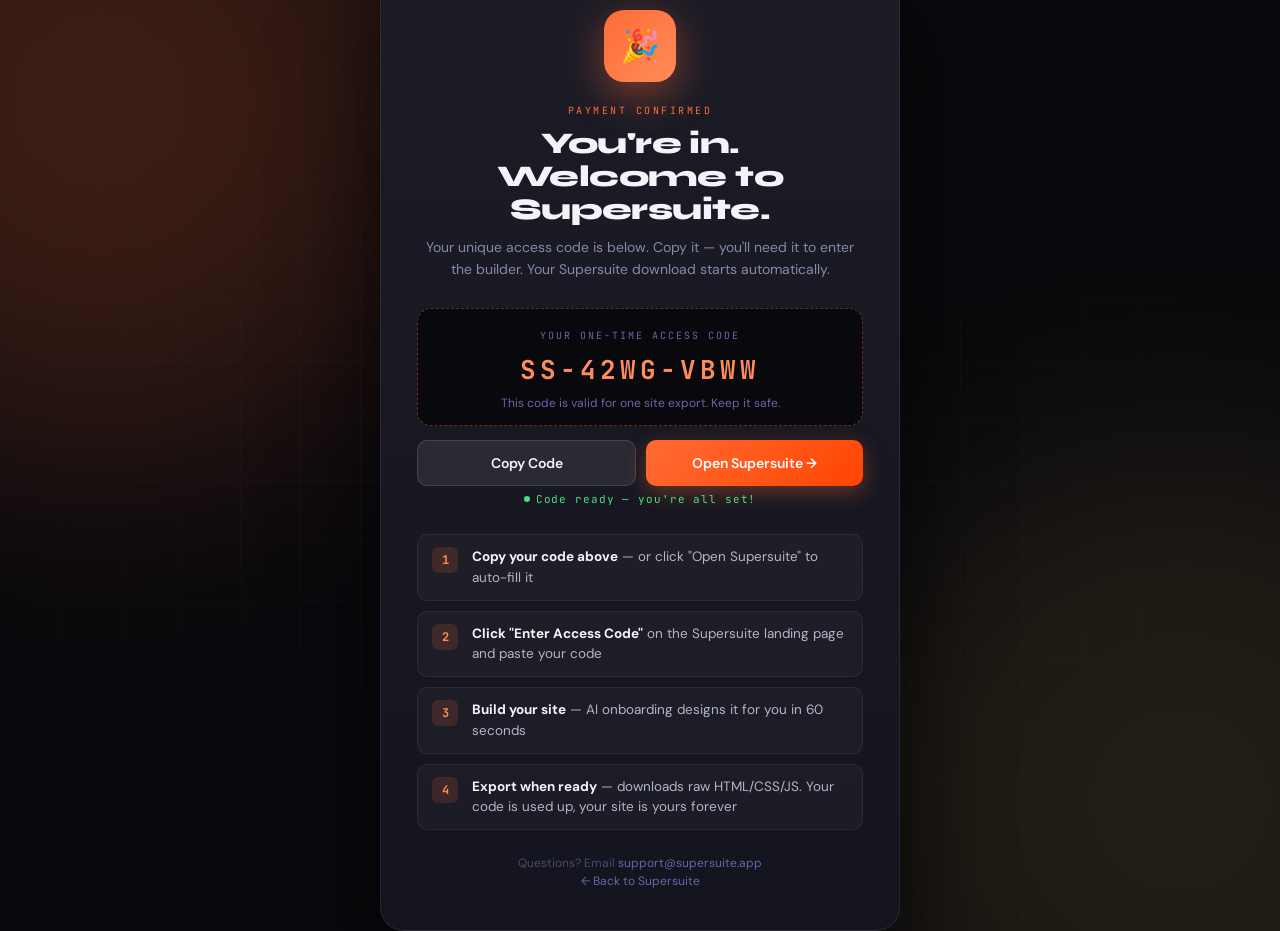
==== success.html @ c511e54d "Add files via upload" ====
<!DOCTYPE html>
<html lang="en">
<head>
  <meta charset="UTF-8">
  <meta name="viewport" content="width=device-width, initial-scale=1.0">
  <title>Supersuite — You're In 🎉</title>
  <link rel="icon" href="icon.png">
  <link rel="preconnect" href="https://fonts.googleapis.com">
  <link href="https://fonts.googleapis.com/css2?family=Syne:wght@700;800&family=DM+Sans:wght@400;500;600&family=JetBrains+Mono:wght@500;700&display=swap" rel="stylesheet">
  <style>
    *{box-sizing:border-box;margin:0;padding:0}
    html,body{height:100%;background:#09090d;color:#f4f4f8;font-family:'DM Sans',sans-serif;-webkit-font-smoothing:antialiased}
    body{display:flex;flex-direction:column;align-items:center;justify-content:center;min-height:100vh;padding:24px;overflow-x:hidden}

    /* bg */
    .bg{position:fixed;inset:0;z-index:0;pointer-events:none}
    .bg-grid{position:absolute;inset:0;background-image:linear-gradient(rgba(255,255,255,.025) 1px,transparent 1px),linear-gradient(90deg,rgba(255,255,255,.025) 1px,transparent 1px);background-size:60px 60px;mask-image:radial-gradient(ellipse at center,#000 30%,transparent 75%)}
    .bg-glow{position:absolute;width:700px;height:700px;border-radius:50%;filter:blur(130px)}
    .bg-glow-1{background:#ff6b35;top:-250px;left:-250px;opacity:.2}
    .bg-glow-2{background:#ffd166;bottom:-250px;right:-250px;opacity:.1}

    /* card */
    .card{position:relative;z-index:1;width:min(520px,100%);background:linear-gradient(180deg,#1c1c26,#14141e);border:1px solid rgba(255,255,255,.08);border-radius:24px;padding:40px 36px;box-shadow:0 40px 100px rgba(0,0,0,.6);text-align:center}
    .card::before{content:'';position:absolute;top:0;left:20px;right:20px;height:1px;background:linear-gradient(90deg,transparent,rgba(255,107,53,.6),transparent)}

    /* success icon */
    .icon{width:72px;height:72px;border-radius:20px;background:linear-gradient(135deg,#ff6b35,#ff8c5a);margin:0 auto 22px;display:flex;align-items:center;justify-content:center;font-size:32px;box-shadow:0 12px 40px rgba(255,107,53,.45);animation:pop .5s cubic-bezier(.34,1.56,.64,1)}
    @keyframes pop{from{opacity:0;transform:scale(.6)}to{opacity:1;transform:scale(1)}}

    .eyebrow{font-family:'JetBrains Mono',monospace;font-size:10px;letter-spacing:.25em;color:#ff6b35;text-transform:uppercase;margin-bottom:10px}
    h1{font-family:'Syne',sans-serif;font-size:30px;font-weight:800;letter-spacing:-0.02em;line-height:1.1;margin-bottom:10px}
    .sub{color:#8888a8;font-size:14px;line-height:1.6;margin-bottom:28px}

    /* code box */
    .code-wrap{background:#09090d;border:1px dashed rgba(255,107,53,.4);border-radius:14px;padding:20px 20px 14px;margin-bottom:10px}
    .code-label{font-family:'JetBrains Mono',monospace;font-size:10px;letter-spacing:.2em;color:#6666aa;text-transform:uppercase;margin-bottom:10px}
    .code-val{font-family:'JetBrains Mono',monospace;font-size:26px;letter-spacing:4px;color:#ff8c5a;font-weight:700;word-break:break-all}
    .code-hint{font-size:12px;color:#6666aa;margin-top:8px}

    /* buttons */
    .btn-row{display:flex;gap:10px;margin-top:14px}
    .btn{flex:1;padding:13px 16px;border-radius:10px;font-family:'DM Sans',sans-serif;font-size:14px;font-weight:600;cursor:pointer;border:0;transition:all .15s;display:flex;align-items:center;justify-content:center;gap:8px}
    .btn-copy{background:rgba(255,255,255,.08);color:#f4f4f8;border:1px solid rgba(255,255,255,.12)}
    .btn-copy:hover{background:rgba(255,255,255,.14)}
    .btn-primary{background:linear-gradient(135deg,#ff6b35,#ff4500);color:#fff;box-shadow:0 6px 20px rgba(255,107,53,.35)}
    .btn-primary:hover{transform:translateY(-1px);box-shadow:0 8px 28px rgba(255,107,53,.45)}
    .btn-primary:disabled{opacity:.6;cursor:wait;transform:none}

    /* steps */
    .steps{margin-top:28px;display:flex;flex-direction:column;gap:10px;text-align:left}
    .step{display:flex;gap:14px;align-items:flex-start;padding:12px 14px;background:rgba(255,255,255,.03);border-radius:10px;border:1px solid rgba(255,255,255,.06)}
    .step-num{width:26px;height:26px;border-radius:6px;background:rgba(255,107,53,.15);color:#ff8c5a;font-family:'JetBrains Mono',monospace;font-size:12px;font-weight:700;display:flex;align-items:center;justify-content:center;flex-shrink:0}
    .step-text{font-size:13.5px;color:#b4b4c8;line-height:1.5}
    .step-text strong{color:#f4f4f8}

    /* status */
    .status{font-family:'JetBrains Mono',monospace;font-size:11px;color:#4ade80;letter-spacing:.08em;margin-top:6px;display:flex;align-items:center;justify-content:center;gap:6px}
    .status-dot{width:6px;height:6px;border-radius:50%;background:#4ade80;animation:blink 1.5s infinite}
    @keyframes blink{0%,100%{opacity:1}50%{opacity:.3}}

    .footer-note{margin-top:24px;font-size:12px;color:#4a4a6a;line-height:1.5}
    .footer-note a{color:#6666aa;text-decoration:none}
    .footer-note a:hover{color:#b4b4c8}

    /* loading state */
    .loading{opacity:.5;pointer-events:none}
    .spinner{width:20px;height:20px;border:2px solid rgba(255,255,255,.2);border-top-color:#ff6b35;border-radius:50%;animation:spin .8s linear infinite;display:inline-block}
    @keyframes spin{to{transform:rotate(360deg)}}
  </style>
</head>
<body>
  <div class="bg">
    <div class="bg-grid"></div>
    <div class="bg-glow bg-glow-1"></div>
    <div class="bg-glow bg-glow-2"></div>
  </div>

  <div class="card" id="main-card">
    <div class="icon">🎉</div>
    <div class="eyebrow">Payment Confirmed</div>
    <h1>You're in.<br>Welcome to Supersuite.</h1>
    <p class="sub">Your unique access code is below. Copy it — you'll need it to enter the builder. Your Supersuite download starts automatically.</p>

    <div class="code-wrap">
      <div class="code-label">Your One-Time Access Code</div>
      <div class="code-val" id="code-display">Generating…</div>
      <div class="code-hint">This code is valid for one site export. Keep it safe.</div>
    </div>

    <div class="btn-row">
      <button class="btn btn-copy" id="copy-btn" onclick="copyCode()" disabled>Copy Code</button>
      <button class="btn btn-primary" id="open-btn" onclick="openBuilder()" disabled>
        Open Supersuite →
      </button>
    </div>

    <div class="status" id="status-line">
      <div class="spinner"></div>
      <span id="status-text">Generating your code…</span>
    </div>

    <div class="steps">
      <div class="step">
        <div class="step-num">1</div>
        <div class="step-text"><strong>Copy your code above</strong> — or click "Open Supersuite" to auto-fill it</div>
      </div>
      <div class="step">
        <div class="step-num">2</div>
        <div class="step-text"><strong>Click "Enter Access Code"</strong> on the Supersuite landing page and paste your code</div>
      </div>
      <div class="step">
        <div class="step-num">3</div>
        <div class="step-text"><strong>Build your site</strong> — AI onboarding designs it for you in 60 seconds</div>
      </div>
      <div class="step">
        <div class="step-num">4</div>
        <div class="step-text"><strong>Export when ready</strong> — downloads raw HTML/CSS/JS. Your code is used up, your site is yours forever</div>
      </div>
    </div>

    <p class="footer-note">
      Questions? Email <a href="mailto:support@supersuite.app">support@supersuite.app</a><br>
      <a href="index.html">← Back to Supersuite</a>
    </p>
  </div>

  <script>
  (function(){
    const SB_URL = 'https://xcsypbpmiqmwfujrdjvb.supabase.co';
    const SB_KEY = 'eyJhbGciOiJIUzI1NiIsInR5cCI6IkpXVCJ9.eyJpc3MiOiJzdXBhYmFzZSIsInJlZiI6Inhjc3lwYnBtaXFtd2Z1anJkanZiIiwicm9sZSI6ImFub24iLCJpYXQiOjE3NzkxMDU0NjQsImV4cCI6MjA5NDY4MTQ2NH0.07Bk0YSYySfRAGdlvX50nFXtE9T9cgDdD9t2sHhQyPc';

    let generatedCode = null;

    // ── Determine tier from URL params ──────────────────────────
    function getTier(){
      const p = new URLSearchParams(window.location.search);
      const t = (p.get('tier') || p.get('plan') || 'single').toLowerCase();
      if (t.includes('agency')) return 'agency';
      if (t.includes('pro'))    return 'pro';
      return 'single';
    }

    // ── Generate a unique SS code ───────────────────────────────
    function mintCode(tier){
      const prefix = tier === 'agency' ? 'SSA' : tier === 'pro' ? 'SSP' : 'SS';
      const chars  = 'ABCDEFGHJKLMNPQRSTUVWXYZ23456789';
      let rand = '';
      for (let i=0; i<4; i++) rand += chars[Math.floor(Math.random()*chars.length)];
      let rand2 = '';
      for (let i=0; i<4; i++) rand2 += chars[Math.floor(Math.random()*chars.length)];
      return prefix + '-' + rand + '-' + rand2;
    }

    // ── Store code in Supabase ──────────────────────────────────
    async function storeCode(code, tier, email){
      const expiresAt = new Date(Date.now() + 30 * 24 * 60 * 60 * 1000).toISOString();
      try {
        await fetch(SB_URL + '/rest/v1/access_codes', {
          method: 'POST',
          headers: {
            'apikey': SB_KEY,
            'Authorization': 'Bearer ' + SB_KEY,
            'Content-Type': 'application/json',
            'Prefer': 'resolution=merge-duplicates'
          },
          body: JSON.stringify({
            code,
            tier,
            email:      email || null,
            issued_at:  new Date().toISOString(),
            expires_at: expiresAt,
            used:       false,
            source:     'gumroad'
          })
        });

        // Also log the user if we have their email
        if (email) {
          await fetch(SB_URL + '/rest/v1/users', {
            method: 'POST',
            headers: {
              'apikey': SB_KEY,
              'Authorization': 'Bearer ' + SB_KEY,
              'Content-Type': 'application/json',
              'Prefer': 'resolution=merge-duplicates'
            },
            body: JSON.stringify({
              email,
              tier,
              joined_at: new Date().toISOString(),
              last_seen: new Date().toISOString(),
              code,
              sites_count: 0,
              exports_count: 0
            })
          });
        }
      } catch(e) {
        console.warn('Supabase store failed (code still works locally):', e);
      }
    }

    // ── Update UI ───────────────────────────────────────────────
    function setStatus(text, done){
      document.getElementById('status-text').textContent = text;
      const dot = document.querySelector('.spinner');
      if (done && dot) {
        dot.style.display = 'none';
        const greenDot = document.createElement('div');
        greenDot.className = 'status-dot';
        dot.parentNode.insertBefore(greenDot, dot);
        document.getElementById('status-line').style.color = '#4ade80';
      }
    }

    // ── Copy code ───────────────────────────────────────────────
    window.copyCode = function(){
      if (!generatedCode) return;
      navigator.clipboard.writeText(generatedCode).then(() => {
        const btn = document.getElementById('copy-btn');
        btn.textContent = 'Copied ✓';
        setTimeout(() => btn.textContent = 'Copy Code', 2000);
      });
    };

    // ── Open builder with code pre-filled ───────────────────────
    window.openBuilder = function(){
      if (!generatedCode) return;
      // Store in sessionStorage so builder can auto-fill it
      sessionStorage.setItem('ss_prefill_code', generatedCode);
      window.location.href = 'index.html?code=' + encodeURIComponent(generatedCode);
    };

    // ── Get Gumroad email from URL if passed ─────────────────────
    function getEmail(){
      const p = new URLSearchParams(window.location.search);
      return p.get('email') || p.get('buyer_email') || '';
    }

    // ── Main boot ───────────────────────────────────────────────
    async function boot(){
      const tier  = getTier();
      const email = getEmail();
      const code  = mintCode(tier);
      generatedCode = code;

      // Show code immediately
      document.getElementById('code-display').textContent = code;
      setStatus('Saving your code…', false);

      // Store in Supabase
      await storeCode(code, tier, email);
      setStatus('Code ready — you\'re all set!', true);

      // Enable buttons
      document.getElementById('copy-btn').disabled = false;
      document.getElementById('open-btn').disabled = false;

      // Also store in localStorage so the builder can validate it
      try {
        const existing = JSON.parse(localStorage.getItem('ss_generated_codes_v1') || '{}');
        existing[code] = {
          tier,
          note:      'Purchased via Gumroad',
          issuedAt:  Date.now(),
          expiresAt: Date.now() + 30 * 24 * 60 * 60 * 1000,
          owner:     email
        };
        localStorage.setItem('ss_generated_codes_v1', JSON.stringify(existing));
      } catch(e) {}
    }

    boot();
  })();
  </script>
</body>
</html>
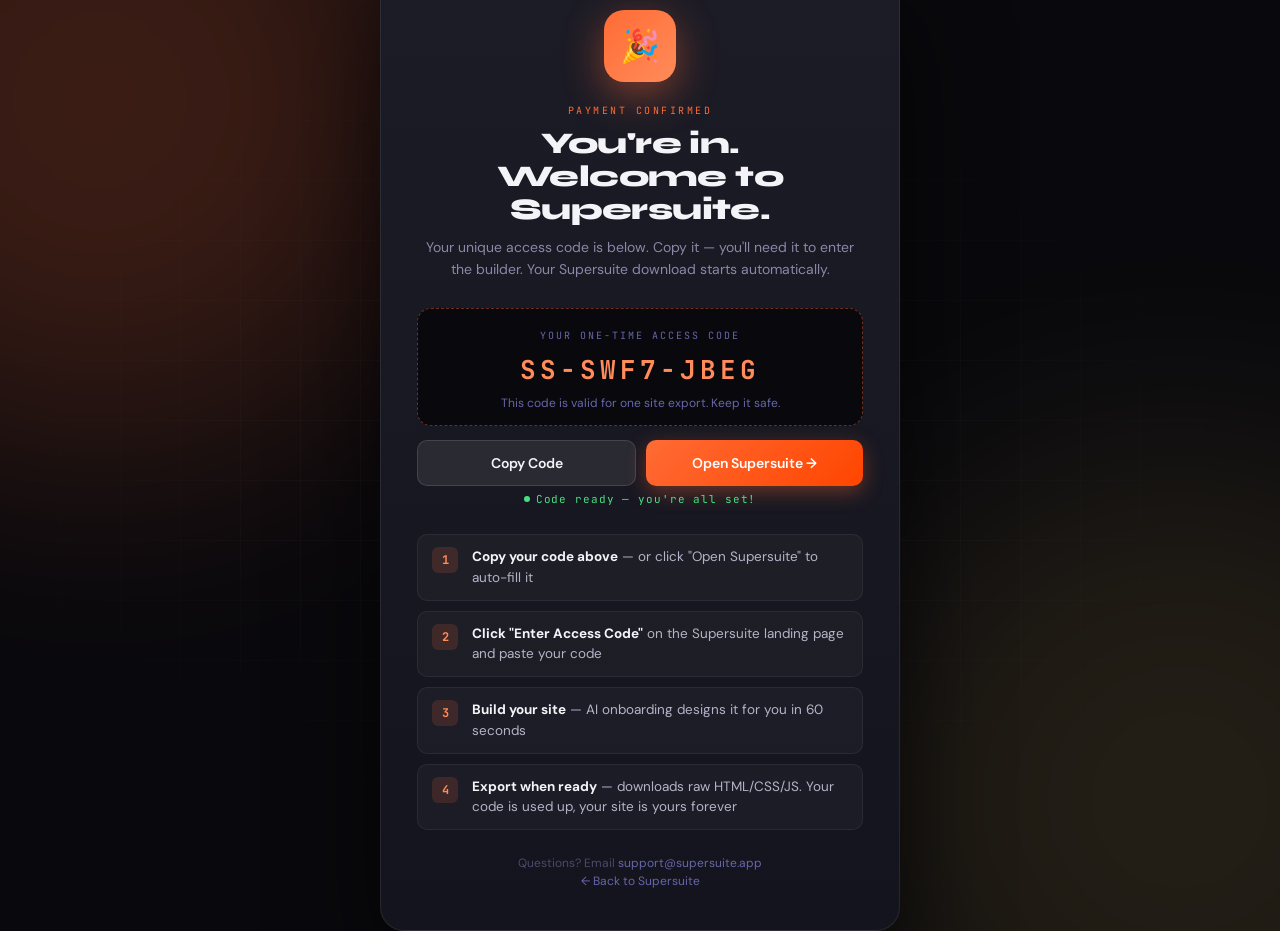
==== commit 9285359c: "Add files via upload" ====
--- a/success.html
+++ b/success.html
@@ -126,8 +126,8 @@
 
   <script>
   (function(){
-    const SB_URL = 'https://xcsypbpmiqmwfujrdjvb.supabase.co';
-    const SB_KEY = 'eyJhbGciOiJIUzI1NiIsInR5cCI6IkpXVCJ9.eyJpc3MiOiJzdXBhYmFzZSIsInJlZiI6Inhjc3lwYnBtaXFtd2Z1anJkanZiIiwicm9sZSI6ImFub24iLCJpYXQiOjE3NzkxMDU0NjQsImV4cCI6MjA5NDY4MTQ2NH0.07Bk0YSYySfRAGdlvX50nFXtE9T9cgDdD9t2sHhQyPc';
+    const SB_URL = 'https://yhddvyncsxpcnvtvkajw.supabase.co';
+    const SB_KEY = 'eyJhbGciOiJIUzI1NiIsInR5cCI6IkpXVCJ9.eyJpc3MiOiJzdXBhYmFzZSIsInJlZiI6InloZGR2eW5jc3hwY252dHZrYWp3Iiwicm9sZSI6ImFub24iLCJpYXQiOjE3ODAzNzkxOTIsImV4cCI6MjA5NTk1NTE5Mn0.CTlfSLnHtOZ0DkZZT4-Z2sSfKleky0wo8ltQWBc7ar4';
 
     let generatedCode = null;
 
